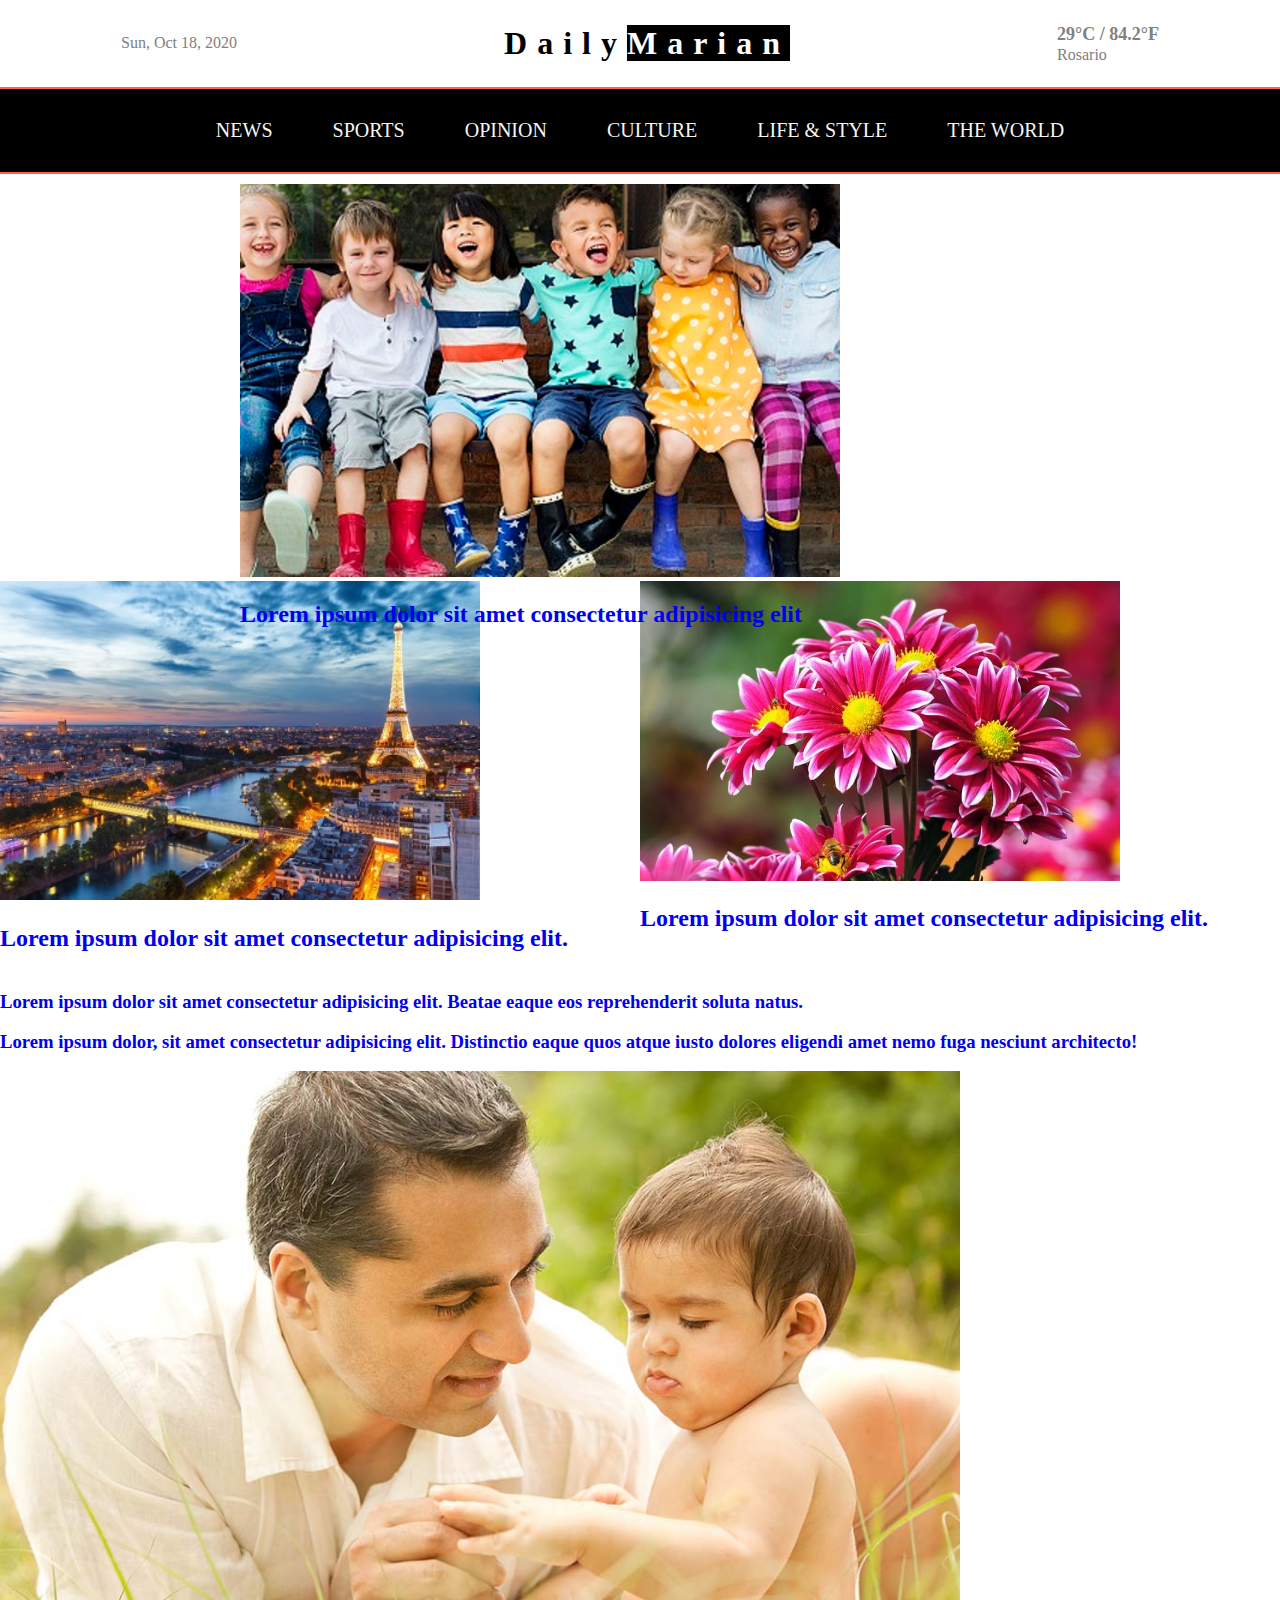
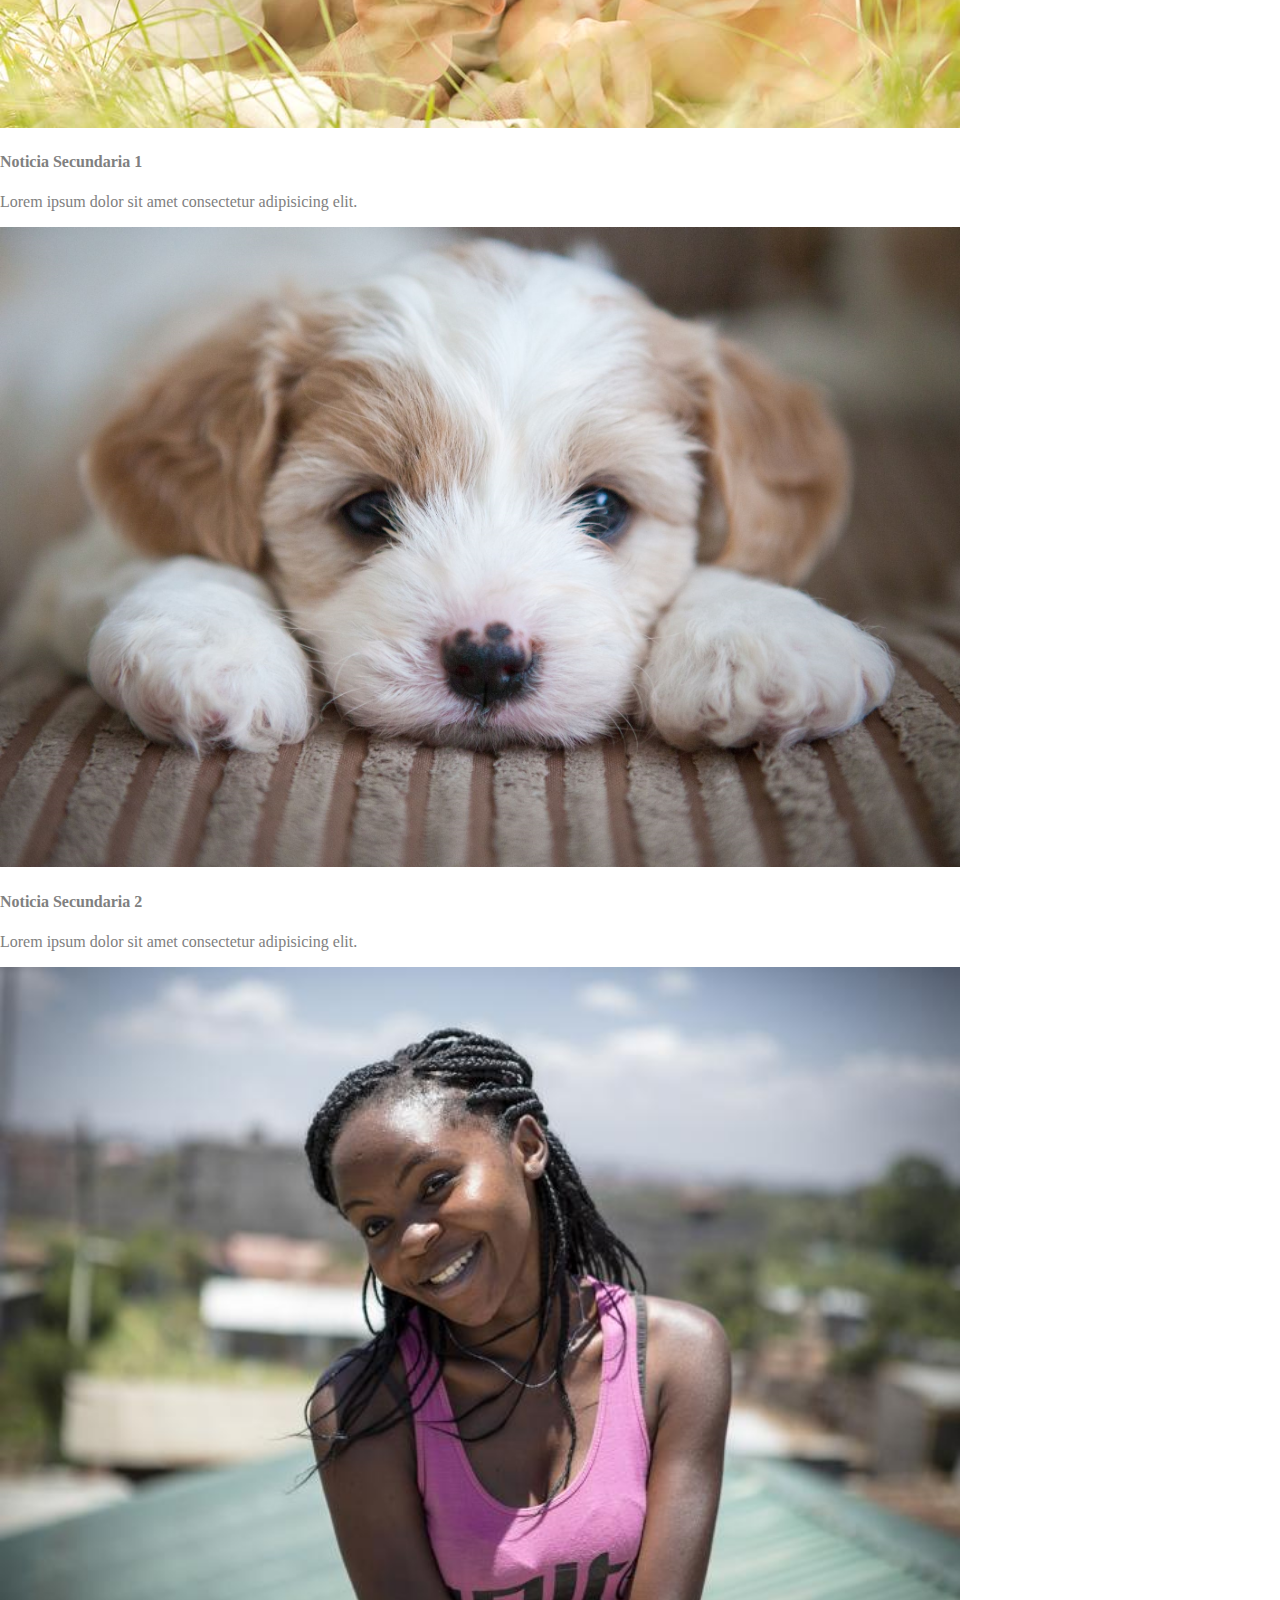
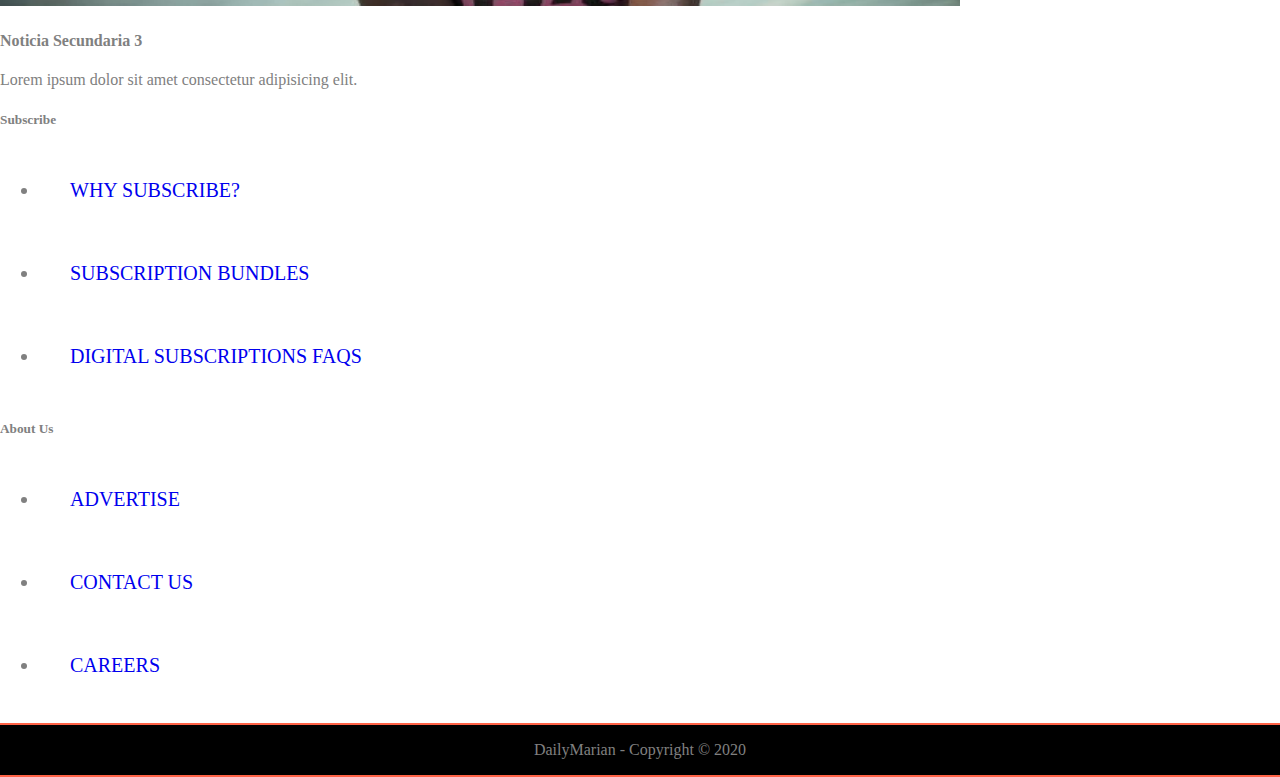
==== index.html @ 8916e4d8 "Header and Menu" ====
<!DOCTYPE html>
<html lang="en">
<head>
    <meta charset="UTF-8">
    <meta name="viewport" content="width=device-width, initial-scale=1.0">
    <link rel="stylesheet" type="text/css" href="css/styles.css">
    <link rel="stylesheet" href="css/reset.css">
    <title>DailyMarian</title>
</head>
<body>
    <header>
        <div id="date-time">
            <p>
                Sun, Oct 18, 2020
            </p>
        </div>
        <div id="logo">
            <h1>Daily<span id="logo-title">Marian</span></h1>
        </div>
        <div id="weather">
            <p id="temperat" >
                29°C / 84.2°F
            </p>
            <p>
               Rosario
            </p>
        </div>

    </header>
    <nav>
        <div id="menu">
            <a href="#">
                <img src="img/icono-hamburguesa.png">
            </a>           
        </div>
        <ul class="menu">
            <li>
                <a href="#">News</a>
            </li>
            <li>
                <a href="#">Sports</a>
            </li>
            <li>
                <a href="#">Opinion</a>
            </li>
            <li>
                <a href="#">Culture</a>
            </li>
            <li>
                <a href="#">Life & Style</a>
            </li>
            <li>
                <a href="#">The world</a>
            </li>
        </ul>
    </nav>
    <section class="main-content">
        <div id="principal-new">
            <a href="#">
                <img class="image"src="img/imagen5.jpg">
                <h2 class="ppal">
                    Lorem ipsum dolor sit amet consectetur adipisicing elit
                </h2>
                </a>
        </div>
        <div id="second-news">
            <div id="second-new1">
                <a href="#">
                    <img class="image" src="img/imagen8.jpg">
                    <h2>
                        Lorem ipsum dolor sit amet consectetur adipisicing elit.
                    </h2>
                </a>
            </div>
            <div id="second-new2">
                <a href="#">
                    <img class="image"src="img/imagen10.jpg">
                    <h2>
                        Lorem ipsum dolor sit amet consectetur adipisicing elit.
                    </h2>
                </a>
            </div>
        </div>
    </section>
   <section class="side-content">
       <div>
           <a href="#">
                <h3>
                    Lorem ipsum dolor sit amet consectetur adipisicing elit. Beatae eaque eos reprehenderit soluta natus.
                </h3>
            </a>
       </div>
       <div>
            <a href="#">
                <h3>
                    Lorem ipsum dolor, sit amet consectetur adipisicing elit. Distinctio eaque quos atque iusto dolores eligendi amet nemo fuga nesciunt architecto!
                </h3>
            </a>
       </div>
   </section>
   <section class="content">
        <div>
            <img src="img/imagen9.jpg">
            <h4>
                Noticia Secundaria 1
            </h4>
            <p>
                Lorem ipsum dolor sit amet consectetur adipisicing elit.
            </p>
        </div>
        <div>
            <img src="img/imagen11.jpg">
            <h4>
                Noticia Secundaria 2
            </h4>
            <p>
                Lorem ipsum dolor sit amet consectetur adipisicing elit.
            </p>
        </div>
        <div>
            <img src="img/imagen7.jpg">
            <h4>
                Noticia Secundaria 3
            </h4>
            <p>
                Lorem ipsum dolor sit amet consectetur adipisicing elit.
            </p>
        </div>
   </section>
   <section>
       <div class="pie1">
           <h5>Subscribe</h5>
           <ul>
               <li><a href="#">Why Subscribe?</a></li>
               <li><a href="#">Subscription Bundles</a></li>
               <li><a href="#">Digital Subscriptions FAQs</a></li>
           </ul>
       </div>
       <div class="pie2">
        <h5>About Us</h5>
        <ul>
            <li><a href="#">Advertise</a></li>
            <li><a href="#">Contact Us</a></li>
            <li><a href="#">Careers</a></li>
        </ul>
    </div>
   </section>
   <footer>
    <div class="foot3">
        <p>
            DailyMarian - Copyright &copy; 2020
        </p>
    </div>
   </footer>
</body>
</html>
---- css/styles.css ----
body{
    font-family:'Times New Roman', Times, serif;
    color: gray;
}
header{
    display: flex;
    align-items: center;
    justify-content: space-around;   
}
nav,footer{
    display: flex;
    background-color: black;
    align-items: center;
    justify-content: center;
    border-bottom: 2px solid tomato;
    border-top: 2px solid tomato;
    
}
section{

}
footer{
    
}

a{
    text-decoration: none;
}

ul.menu{
    display: flex;
    flex-direction: row;
    justify-content: space-between;
    margin:0;
    padding: 0px;
    list-style: none;
}
li{
    padding: 30px;
    font-size: 20px;
    text-transform: uppercase;
}
image{
    display: flex;
    position: relative;
    z-index:-1;
}

h2.ppal{
    position: absolute;
}
ul.menu a{
    color: whitesmoke;
}
ul.menu a:hover{
    color: tomato;
}
section.content,.side-content,.main-content{
    margin-top: 10px;
}
div#date-time{
    margin-left: 0px;
}
div#logo{
    display: flex;
    justify-content:center;
    align-items:center
}
#logo h1{
    margin: 10px;
    padding: 15px;
    font-family: Cambria, Cochin, Georgia, Times, 'Times New Roman', serif;
    color: black;
    letter-spacing: 10px;
    
}
span#logo-title{
    background-color: black;
    color: white;
}
p#temperat{
    font-size: 18px;
    font-weight: bold;
    margin-bottom: -15px;
}
div#principal-new{
    display: flex;
    justify-content:center;
    align-items:center
}
div#second-news{
    display: flex;
}
div#second-new1{
    flex:1;
}
div#second-new2{
    flex:1;
}
div.foot1,.foot2{
    
}
div.foot1 h5,.foot1 ul,.foot2 h5,.foot2 ul{
    display:flex;
    margin:0;
    list-style: none;
}
@media (min-width: 600px) {
    div#menu{
      display: none;
    }
    img{
        width: 75%;
    }
}
 @media (max-width: 600px) {
     nav{
         border: hidden;
     }
    ul.menu{
      display: none;
    }
    div#menu{
        align-items: flex-start
    }
    .image{
        width: 100%;
    }
    div#menu img{
       max-width: 20%;
    }
}
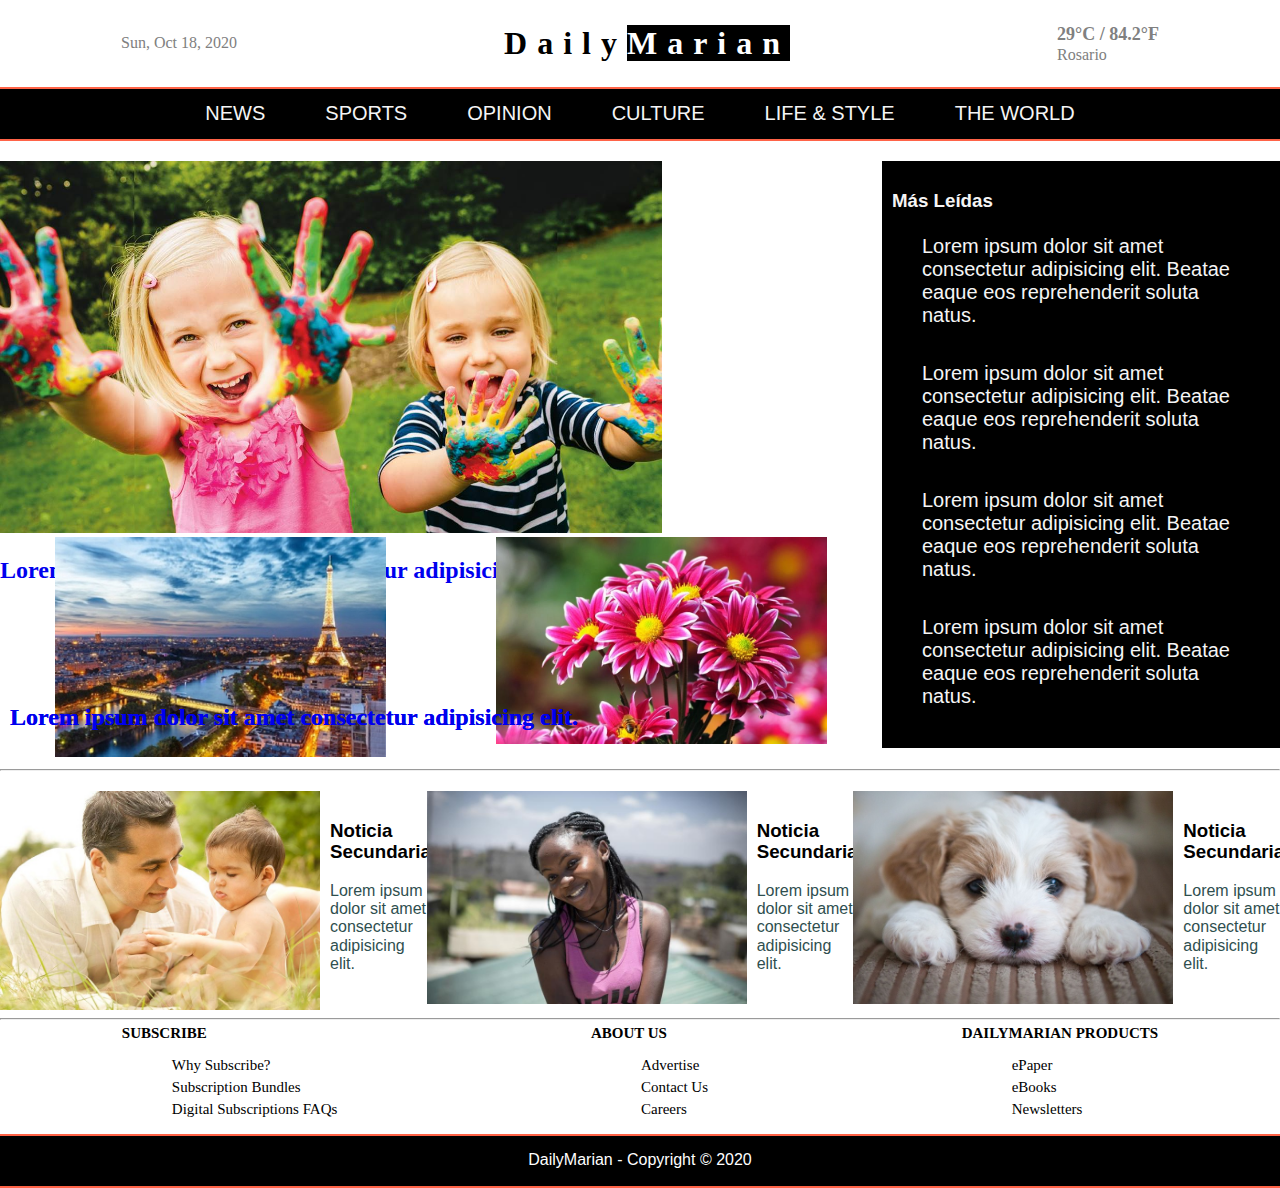
==== commit 9618e7b3: "Noticias secundarias y más leídas" ====
--- a/index.html
+++ b/index.html
@@ -54,82 +54,117 @@
             </li>
         </ul>
     </nav>
-    <section class="main-content">
-        <div id="principal-new">
+    <section class="main">
+        <section class="main-content">
+            <div id="principal-new">
+                <a href="#">
+                    <img class="image"src="img/imagen12.jpg">
+                    <h2 class="ppal">
+                        Lorem ipsum dolor sit amet consectetur adipisicing elit
+                    </h2>
+                    </a>
+            </div>
+            <div id="second-news">
+                <div id="second-new1">
+                    <a href="#">
+                        <img class="image" src="img/imagen8.jpg">
+                        <div class="text-on-image">
+                            <h2>
+                                Lorem ipsum dolor sit amet consectetur adipisicing elit.
+                            </h2>
+                        </div>
+                    </a>
+                </div>
+                <div id="second-new2">
+                    <a href="#">
+                        <img class="image"src="img/imagen10.jpg">
+                        <div class="text-on-image">
+                            <h2>
+                                Lorem ipsum dolor sit amet consectetur adipisicing elit.
+                            </h2>
+                        </div>
+                    </a>
+                </div>
+            </div>
+        </section>
+        <section class="side-content">
+            <h3>Más Leídas</h3>
+            <ul class="top-leidas">
+                <li>
+                    <a href="#">
+                        Lorem ipsum dolor sit amet consectetur adipisicing elit. Beatae eaque eos reprehenderit soluta natus. 
+                    </a>
+                </li>
+                <li>
+                    <a href="#">
+                        Lorem ipsum dolor sit amet consectetur adipisicing elit. Beatae eaque eos reprehenderit soluta natus. 
+                    </a>
+                </li>
+                <li>
+                    <a href="#">
+                        Lorem ipsum dolor sit amet consectetur adipisicing elit. Beatae eaque eos reprehenderit soluta natus. 
+                    </a>
+                </li>
+                <li>
+                    <a href="#">
+                        Lorem ipsum dolor sit amet consectetur adipisicing elit. Beatae eaque eos reprehenderit soluta natus. 
+                    </a>
+                </li>       
+                
+            </ul>   
+        </section>
+    </section>
+    <hr>
+    <section class="content">
+       <div class="content">
+            <img class="image-text-right"src="img/imagen9.jpg">
+            <div class="image-text-right">   
+                <h3 class="text-right">
+                    <a href="#">Noticia Secundaria</a>
+                </h3>
+                <p class="text-right">
+                    <a href="#">
+                        Lorem ipsum dolor sit amet consectetur adipisicing elit.
+                    </a>
+                </p>
+            </div>
+        </div>
+        <div class="content">
+            <img class="image-text-right" src="img/imagen7.jpg">
+            <div class="image-text-right">
+                <h3 class="text-right">
+                    <a href="#">Noticia Secundaria</a>
+                </h3>
+                <p class="text-right"> 
+                    <a href="#">
+                        Lorem ipsum dolor sit amet consectetur adipisicing elit.
+                    </a>
+                </p>
+            </div>
+        </div>
+        <div class="content">
+            <img class="image-text-right" src="img/imagen11.jpg">
+            <div class="image-text-right">
+                <h3 class="text-right">
+                    <a href="#">Noticia Secundaria</a>
+                </h3>
+                <p class="text-right"> 
+                    <a href="#">
+                        Lorem ipsum dolor sit amet consectetur adipisicing elit.
+                    </a>
+                </p>
+            </div>
+        </div>
+   </section>
+   <hr>
+   <section class="pies">
+       <div class="pie1">
+        <h4 class="mobile">
             <a href="#">
-                <img class="image"src="img/imagen5.jpg">
-                <h2 class="ppal">
-                    Lorem ipsum dolor sit amet consectetur adipisicing elit
-                </h2>
-                </a>
-        </div>
-        <div id="second-news">
-            <div id="second-new1">
-                <a href="#">
-                    <img class="image" src="img/imagen8.jpg">
-                    <h2>
-                        Lorem ipsum dolor sit amet consectetur adipisicing elit.
-                    </h2>
-                </a>
-            </div>
-            <div id="second-new2">
-                <a href="#">
-                    <img class="image"src="img/imagen10.jpg">
-                    <h2>
-                        Lorem ipsum dolor sit amet consectetur adipisicing elit.
-                    </h2>
-                </a>
-            </div>
-        </div>
-    </section>
-   <section class="side-content">
-       <div>
-           <a href="#">
-                <h3>
-                    Lorem ipsum dolor sit amet consectetur adipisicing elit. Beatae eaque eos reprehenderit soluta natus.
-                </h3>
+                Subscribe
             </a>
-       </div>
-       <div>
-            <a href="#">
-                <h3>
-                    Lorem ipsum dolor, sit amet consectetur adipisicing elit. Distinctio eaque quos atque iusto dolores eligendi amet nemo fuga nesciunt architecto!
-                </h3>
-            </a>
-       </div>
-   </section>
-   <section class="content">
-        <div>
-            <img src="img/imagen9.jpg">
-            <h4>
-                Noticia Secundaria 1
-            </h4>
-            <p>
-                Lorem ipsum dolor sit amet consectetur adipisicing elit.
-            </p>
-        </div>
-        <div>
-            <img src="img/imagen11.jpg">
-            <h4>
-                Noticia Secundaria 2
-            </h4>
-            <p>
-                Lorem ipsum dolor sit amet consectetur adipisicing elit.
-            </p>
-        </div>
-        <div>
-            <img src="img/imagen7.jpg">
-            <h4>
-                Noticia Secundaria 3
-            </h4>
-            <p>
-                Lorem ipsum dolor sit amet consectetur adipisicing elit.
-            </p>
-        </div>
-   </section>
-   <section>
-       <div class="pie1">
-           <h5>Subscribe</h5>
+        </h4> 
+           <h4 class="desktop">Subscribe</h4>
            <ul>
                <li><a href="#">Why Subscribe?</a></li>
                <li><a href="#">Subscription Bundles</a></li>
@@ -137,20 +172,36 @@
            </ul>
        </div>
        <div class="pie2">
-        <h5>About Us</h5>
-        <ul>
-            <li><a href="#">Advertise</a></li>
-            <li><a href="#">Contact Us</a></li>
-            <li><a href="#">Careers</a></li>
-        </ul>
-    </div>
+            <h4 class="mobile">
+                <a href="#">
+                    About Us
+                </a>
+            </h4> 
+            <h4 class="desktop">About Us</h4>
+            <ul>
+                <li><a href="#">Advertise</a></li>
+                <li><a href="#">Contact Us</a></li>
+                <li><a href="#">Careers</a></li>
+            </ul>
+        </div>
+        <div class="pie3">
+            <h4 class="mobile">
+                <a href="#">
+                    DailyMarian Products
+                </a>
+            </h4>
+            <h4 class="desktop">DailyMarian Products</h4>
+            <ul>
+                <li><a href="#">ePaper</a></li>
+                <li><a href="#">eBooks</a></li>
+                <li><a href="#">Newsletters</a></li>
+            </ul>
+        </div>
    </section>
    <footer>
-    <div class="foot3">
         <p>
             DailyMarian - Copyright &copy; 2020
         </p>
-    </div>
    </footer>
 </body>
 </html>--- a/css/styles.css
+++ b/css/styles.css
@@ -1,6 +1,7 @@
 body{
     font-family:'Times New Roman', Times, serif;
     color: gray;
+    width: 100%;
 }
 header{
     display: flex;
@@ -14,19 +15,18 @@
     justify-content: center;
     border-bottom: 2px solid tomato;
     border-top: 2px solid tomato;
-    
-}
-section{
-
-}
-footer{
-    
-}
-
+    width: 100%;
+    height: 50px;
+    
+}
 a{
     text-decoration: none;
 }
-
+li{
+    padding: 30px;
+    font-family: 'Trebuchet MS', 'Lucida Sans Unicode', 'Lucida Grande', 'Lucida Sans', Arial, sans-serif;
+    font-size: 20px;
+}
 ul.menu{
     display: flex;
     flex-direction: row;
@@ -35,29 +35,90 @@
     padding: 0px;
     list-style: none;
 }
-li{
-    padding: 30px;
-    font-size: 20px;
-    text-transform: uppercase;
-}
+
 image{
     display: flex;
     position: relative;
     z-index:-1;
 }
-
+hr{
+    color: tomato;
+}
 h2.ppal{
     position: absolute;
 }
+ul.menu li{
+    text-transform: uppercase;
+}
 ul.menu a{
     color: whitesmoke;
 }
 ul.menu a:hover{
     color: tomato;
 }
-section.content,.side-content,.main-content{
+ul.top-leidas{
+    list-style: none;
+    margin: 0px;
+    padding: 0px;
+}
+ul.top-leidas li{
+    margin-top: -25px;
+}
+section.content,.side-content,.main-content,.main{
     margin-top: 10px;
 }
+.text-right{
+    font-family: 'Trebuchet MS', 'Lucida Sans Unicode', 'Lucida Grande', 'Lucida Sans', Arial, sans-serif;
+}
+h3.text-right a{
+    color: black;
+}
+p.text-right a{
+    color:  darkslategray;
+}
+h3.text-right a:hover{
+    color: gray;
+}
+p.text-right a:hover{
+    color: gray;
+}
+section.side-content{
+    background-color: black;
+    padding: 10px;
+}
+.side-content a, .side-content h3{
+    font-family: 'Trebuchet MS', 'Lucida Sans Unicode', 'Lucida Grande', 'Lucida Sans', Arial, sans-serif;  
+    color: whitesmoke;
+}
+.side-content a:hover{
+    color: tomato;
+}
+section.pies{
+    display: flex;
+    align-items: flex-start;
+    justify-content: space-around;
+}
+.pies ul{
+    list-style: none;
+}
+.pies ul, .pies a, .pies h4{
+    font-family: Georgia, 'Times New Roman', Times, serif;
+    font-size: 15px;
+    color: black;
+    line-height: 0px;
+    margin-top: 5px;
+}
+.pies a:hover{
+    color: gray;
+}
+.pies h4{
+    text-transform: uppercase;
+}
+.pies li{
+    padding: 10px;
+    margin: 0px;
+}
+
 div#date-time{
     margin-left: 0px;
 }
@@ -86,31 +147,74 @@
 div#principal-new{
     display: flex;
     justify-content:center;
-    align-items:center
+    align-items: inherit;
+    width: 100%;
 }
 div#second-news{
-    display: flex;
-}
-div#second-new1{
-    flex:1;
-}
-div#second-new2{
-    flex:1;
-}
-div.foot1,.foot2{
-    
+    position: relative;
+    display: inline;
+    margin: 0px;
+    text-align: center;
+}
+div.text-on-image{
+    position: absolute;
+    bottom: 10px;
+    left: 10px;
+}
+div.content{
+    display: flex;
+    align-items: flex-start;
+    margin-top: 10px;
+}
+div.image-text-right{
+    flex: 1;
+    padding: 10px;
 }
 div.foot1 h5,.foot1 ul,.foot2 h5,.foot2 ul{
     display:flex;
     margin:0;
     list-style: none;
 }
+footer p{
+    color: white;
+    font-family: 'Trebuchet MS', 'Lucida Sans Unicode', 'Lucida Grande', 'Lucida Sans', Arial, sans-serif;
+}
 @media (min-width: 600px) {
     div#menu{
       display: none;
     }
     img{
-        width: 75%;
+        max-width: 75%;
+    }
+    div#second-news{
+        display: flex;
+    }
+    div#second-new1{
+        flex:1;
+        /*border-bottom: 1px solid gray;*/
+    }
+    div#second-new2{
+        flex:1;
+        /*border-bottom: 1px solid gray;*/
+    }
+    section.content,.main{
+        display: flex;
+        align-items: flex-start;
+        justify-content: space-between;
+    }
+    
+    section.main-content{
+        /*display: flex;
+        align-items: flex-start;*/
+        width: 70%
+    }
+    section.side-content{
+        /*display: flex;
+        align-items: flex-start;*/
+        width: 30%;
+    }
+    h4.mobile{
+        display: none;
     }
 }
  @media (max-width: 600px) {
@@ -121,12 +225,31 @@
       display: none;
     }
     div#menu{
-        align-items: flex-start
-    }
-    .image{
-        width: 100%;
+        align-items: flex-start;   
+    }
+    img{
+        max-width: 50%;
     }
     div#menu img{
        max-width: 20%;
+    }  
+    section.side-content{
+        margin: 10px;
+        max-width: 90%;    
+    }
+    .pies ul{
+        display: none;
+    }
+    .pies h4{
+       
+    }
+    h4.desktop{
+        display: none;
+    }
+    
+}
+@media(max-width:768px){
+    div#menu{
+        font-size: 16px;
     }
 }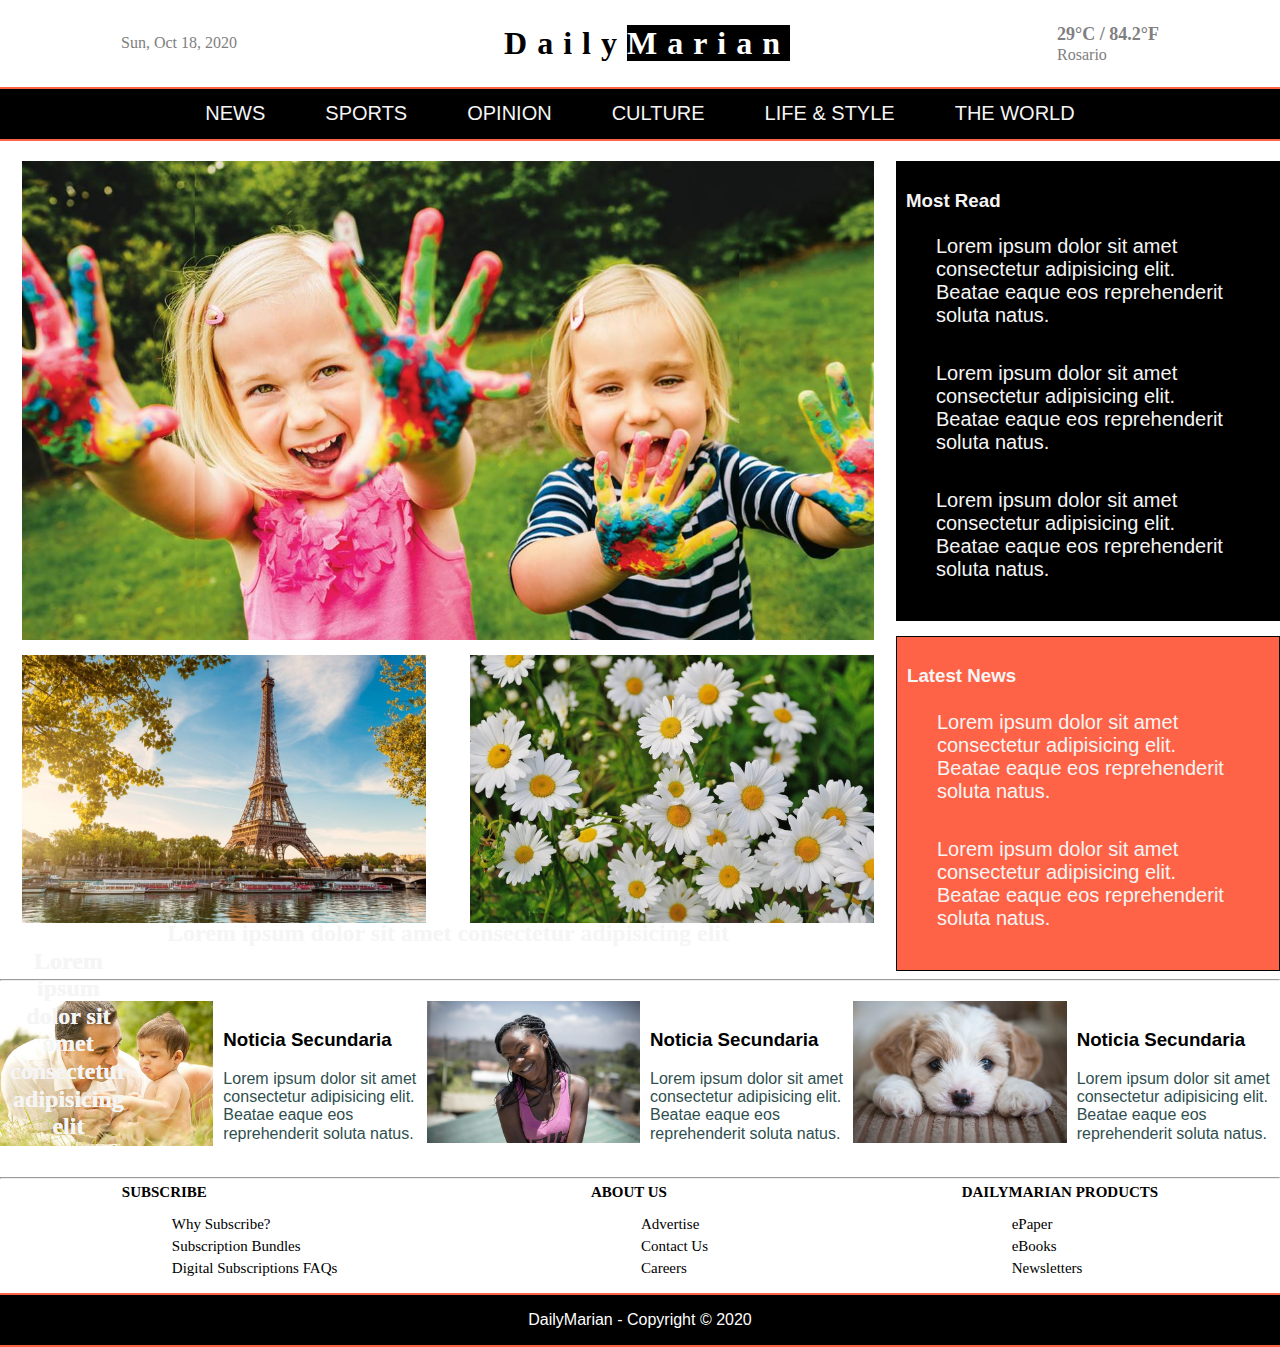
==== commit 0024e7cb: "Latest News" ====
--- a/index.html
+++ b/index.html
@@ -57,62 +57,74 @@
     <section class="main">
         <section class="main-content">
             <div id="principal-new">
-                <a href="#">
-                    <img class="image"src="img/imagen12.jpg">
+                <img class="image-ppal"src="img/imagen12.jpg">
                     <h2 class="ppal">
-                        Lorem ipsum dolor sit amet consectetur adipisicing elit
+                        <a href="#"> 
+                            Lorem ipsum dolor sit amet consectetur adipisicing elit
+                        </a>
                     </h2>
-                    </a>
             </div>
             <div id="second-news">
                 <div id="second-new1">
-                    <a href="#">
-                        <img class="image" src="img/imagen8.jpg">
-                        <div class="text-on-image">
-                            <h2>
-                                Lorem ipsum dolor sit amet consectetur adipisicing elit.
-                            </h2>
-                        </div>
-                    </a>
+                    <img class="image-sec" src="img/imagen8.jpg">
+                    <div class="text-on-image">
+                        <h2 class="ppal">
+                            <a href="#"> 
+                                Lorem ipsum dolor sit amet consectetur adipisicing elit
+                            </a>                       
+                        </h2>
+                    </div>
                 </div>
                 <div id="second-new2">
-                    <a href="#">
-                        <img class="image"src="img/imagen10.jpg">
-                        <div class="text-on-image">
-                            <h2>
-                                Lorem ipsum dolor sit amet consectetur adipisicing elit.
-                            </h2>
-                        </div>
-                    </a>
+                    <img class="image-sec"src="img/imagen10.jpg">
+                    <div class="text-on-image">
+                        <h2 class="ppal">
+                            <a href="#"> 
+                                Lorem ipsum dolor sit amet consectetur adipisicing elit
+                            </a>                       
+                        </h2>
+                    </div>
                 </div>
             </div>
         </section>
         <section class="side-content">
-            <h3>Más Leídas</h3>
-            <ul class="top-leidas">
-                <li>
-                    <a href="#">
-                        Lorem ipsum dolor sit amet consectetur adipisicing elit. Beatae eaque eos reprehenderit soluta natus. 
-                    </a>
-                </li>
-                <li>
-                    <a href="#">
-                        Lorem ipsum dolor sit amet consectetur adipisicing elit. Beatae eaque eos reprehenderit soluta natus. 
-                    </a>
-                </li>
-                <li>
-                    <a href="#">
-                        Lorem ipsum dolor sit amet consectetur adipisicing elit. Beatae eaque eos reprehenderit soluta natus. 
-                    </a>
-                </li>
-                <li>
-                    <a href="#">
-                        Lorem ipsum dolor sit amet consectetur adipisicing elit. Beatae eaque eos reprehenderit soluta natus. 
-                    </a>
-                </li>       
-                
-            </ul>   
+            <div class="side1">
+                <h3>Most Read</h3>
+                <ul class="top-leidas">
+                    <li>
+                        <a href="#">
+                            Lorem ipsum dolor sit amet consectetur adipisicing elit. Beatae eaque eos reprehenderit soluta natus. 
+                        </a>
+                    </li>
+                    <li>
+                        <a href="#">
+                            Lorem ipsum dolor sit amet consectetur adipisicing elit. Beatae eaque eos reprehenderit soluta natus. 
+                        </a>
+                    </li>
+                    <li>
+                        <a href="#">
+                            Lorem ipsum dolor sit amet consectetur adipisicing elit. Beatae eaque eos reprehenderit soluta natus. 
+                        </a>
+                    </li>
+                </ul>  
+            </div> 
+            <div class="side2">
+                <h3>Latest News</h3>
+                <ul class="top-leidas">
+                    <li>
+                        <a href="#">
+                            Lorem ipsum dolor sit amet consectetur adipisicing elit. Beatae eaque eos reprehenderit soluta natus. 
+                        </a>
+                    </li>
+                    <li>
+                        <a href="#">
+                            Lorem ipsum dolor sit amet consectetur adipisicing elit. Beatae eaque eos reprehenderit soluta natus. 
+                        </a>
+                    </li>
+                </ul>
+            </div> 
         </section>
+        
     </section>
     <hr>
     <section class="content">
@@ -124,7 +136,7 @@
                 </h3>
                 <p class="text-right">
                     <a href="#">
-                        Lorem ipsum dolor sit amet consectetur adipisicing elit.
+                        Lorem ipsum dolor sit amet consectetur adipisicing elit. Beatae eaque eos reprehenderit soluta natus. 
                     </a>
                 </p>
             </div>
@@ -137,7 +149,7 @@
                 </h3>
                 <p class="text-right"> 
                     <a href="#">
-                        Lorem ipsum dolor sit amet consectetur adipisicing elit.
+                        Lorem ipsum dolor sit amet consectetur adipisicing elit. Beatae eaque eos reprehenderit soluta natus. 
                     </a>
                 </p>
             </div>
@@ -150,12 +162,13 @@
                 </h3>
                 <p class="text-right"> 
                     <a href="#">
-                        Lorem ipsum dolor sit amet consectetur adipisicing elit.
+                        Lorem ipsum dolor sit amet consectetur adipisicing elit. Beatae eaque eos reprehenderit soluta natus. 
                     </a>
                 </p>
             </div>
         </div>
    </section>
+   
    <hr>
    <section class="pies">
        <div class="pie1">
--- a/css/styles.css
+++ b/css/styles.css
@@ -41,11 +41,14 @@
     position: relative;
     z-index:-1;
 }
-hr{
-    color: tomato;
+
+h2.ppal a{
+    font-family: Georgia, 'Times New Roman', Times, serif;
+    color: whitesmoke;
 }
 h2.ppal{
     position: absolute;
+    top: 100%;
 }
 ul.menu li{
     text-transform: uppercase;
@@ -82,16 +85,27 @@
 p.text-right a:hover{
     color: gray;
 }
-section.side-content{
+section.side-content div.side1{
     background-color: black;
-    padding: 10px;
-}
+    margin-bottom: 15px;
+    padding: 10px;
+}
+section.side-content div.side2{ 
+    background-color: tomato;
+    /*margin-bottom: 10px;*/
+    padding: 10px;
+    border: 1px solid black;
+}
+
 .side-content a, .side-content h3{
     font-family: 'Trebuchet MS', 'Lucida Sans Unicode', 'Lucida Grande', 'Lucida Sans', Arial, sans-serif;  
     color: whitesmoke;
 }
-.side-content a:hover{
+.side-content div.side1 a:hover{
     color: tomato;
+}
+.side-content div.side2 a:hover{
+    color: black;
 }
 section.pies{
     display: flex;
@@ -183,8 +197,17 @@
     div#menu{
       display: none;
     }
-    img{
-        max-width: 75%;
+    img.image-text-right{
+        max-width: 50%;
+    }
+    img.image-ppal{
+        max-width: 95%;
+        margin-bottom: 15px;
+        padding: 0px;
+    }
+    img.image-sec{
+        max-width: 90%;
+        margin-bottom: 10px;
     }
     div#second-news{
         display: flex;
@@ -227,7 +250,13 @@
     div#menu{
         align-items: flex-start;   
     }
-    img{
+    div#date-time,#weather{
+        display: none;
+    }
+    img.image-ppal,.image-sec{
+        max-width: 90%;
+    }
+    img.image-text-right{
         max-width: 50%;
     }
     div#menu img{
@@ -235,13 +264,11 @@
     }  
     section.side-content{
         margin: 10px;
-        max-width: 90%;    
+        max-width: 90%;
+        font-size: 15px;    
     }
     .pies ul{
         display: none;
-    }
-    .pies h4{
-       
     }
     h4.desktop{
         display: none;
@@ -252,4 +279,7 @@
     div#menu{
         font-size: 16px;
     }
+    .side-content{
+        font-size: 16px;
+    }
 }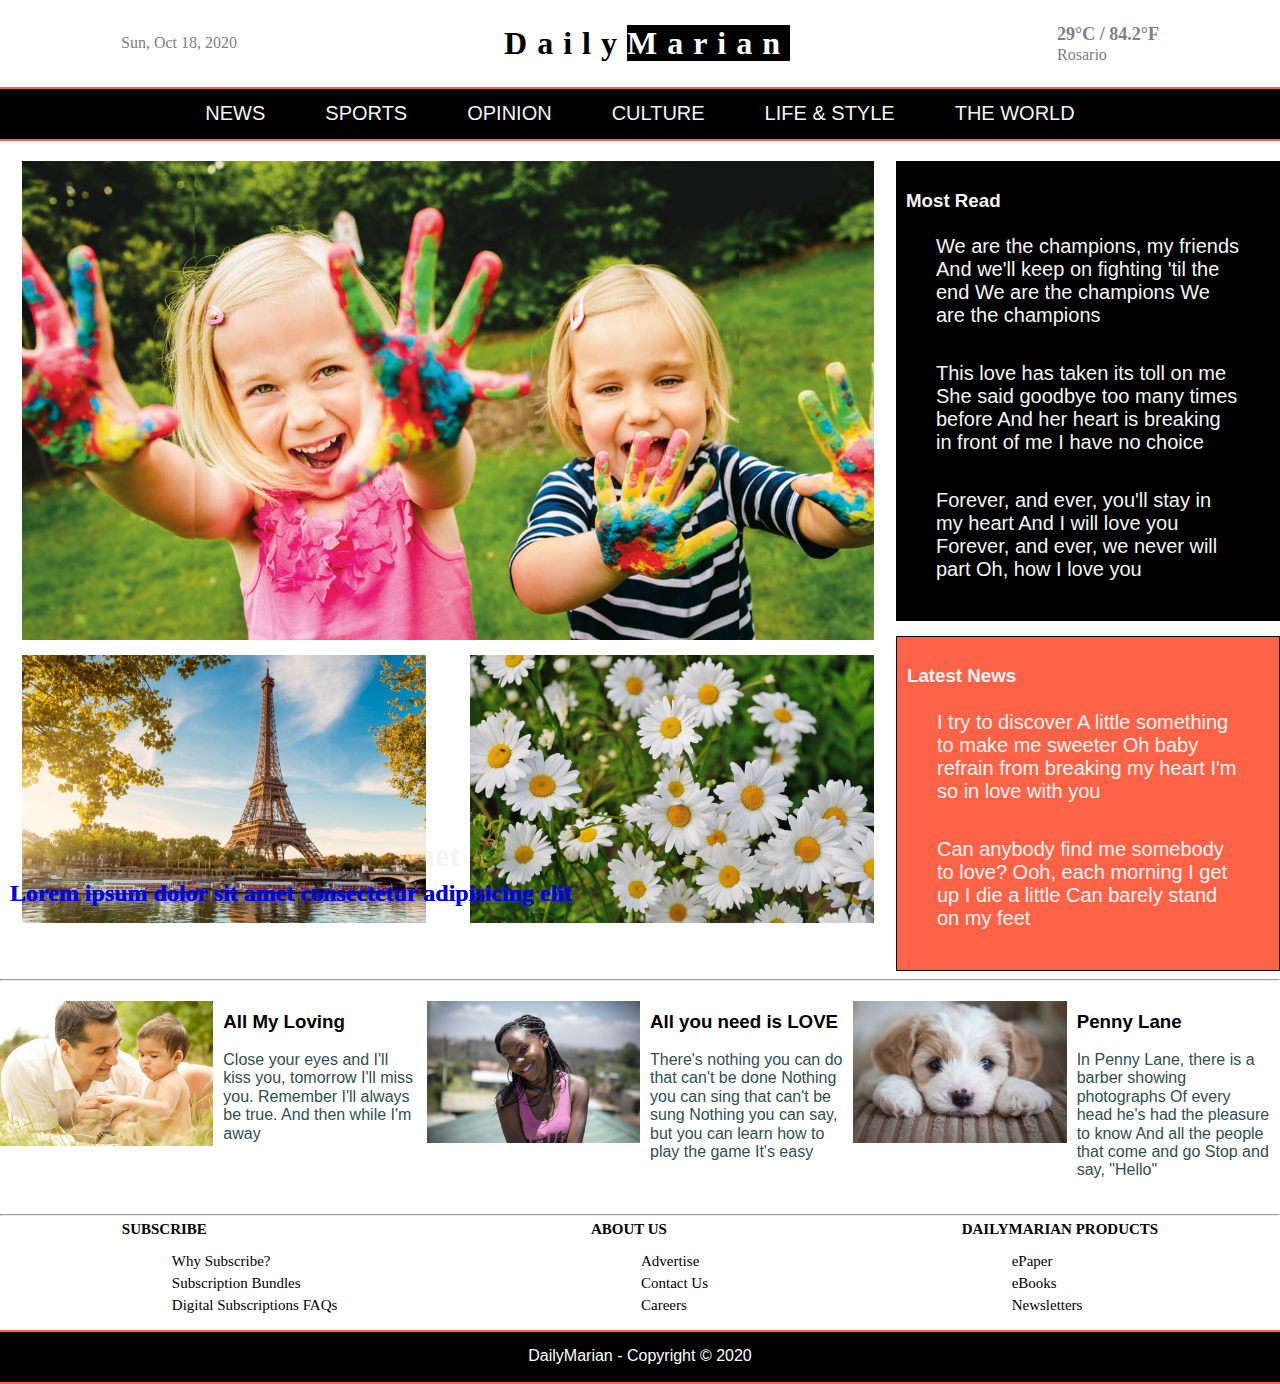
==== commit 801fc049: "Ajustes tamaños" ====
--- a/index.html
+++ b/index.html
@@ -68,7 +68,7 @@
                 <div id="second-new1">
                     <img class="image-sec" src="img/imagen8.jpg">
                     <div class="text-on-image">
-                        <h2 class="ppal">
+                        <h2 class="sec">
                             <a href="#"> 
                                 Lorem ipsum dolor sit amet consectetur adipisicing elit
                             </a>                       
@@ -78,7 +78,7 @@
                 <div id="second-new2">
                     <img class="image-sec"src="img/imagen10.jpg">
                     <div class="text-on-image">
-                        <h2 class="ppal">
+                        <h2 class="sec">
                             <a href="#"> 
                                 Lorem ipsum dolor sit amet consectetur adipisicing elit
                             </a>                       
@@ -93,17 +93,26 @@
                 <ul class="top-leidas">
                     <li>
                         <a href="#">
-                            Lorem ipsum dolor sit amet consectetur adipisicing elit. Beatae eaque eos reprehenderit soluta natus. 
-                        </a>
-                    </li>
-                    <li>
-                        <a href="#">
-                            Lorem ipsum dolor sit amet consectetur adipisicing elit. Beatae eaque eos reprehenderit soluta natus. 
-                        </a>
-                    </li>
-                    <li>
-                        <a href="#">
-                            Lorem ipsum dolor sit amet consectetur adipisicing elit. Beatae eaque eos reprehenderit soluta natus. 
+                            We are the champions, my friends
+                            And we'll keep on fighting 'til the end
+                            We are the champions
+                            We are the champions                       
+                        </a>
+                    </li>
+                    <li>
+                        <a href="#">
+                            This love has taken its toll on me
+                            She said goodbye too many times before
+                            And her heart is breaking in front of me
+                            I have no choice                        
+                        </a>
+                    </li>
+                    <li>
+                        <a href="#">
+                            Forever, and ever, you'll stay in my heart
+                            And I will love you
+                            Forever, and ever, we never will part
+                            Oh, how I love you                       
                         </a>
                     </li>
                 </ul>  
@@ -113,12 +122,17 @@
                 <ul class="top-leidas">
                     <li>
                         <a href="#">
-                            Lorem ipsum dolor sit amet consectetur adipisicing elit. Beatae eaque eos reprehenderit soluta natus. 
-                        </a>
-                    </li>
-                    <li>
-                        <a href="#">
-                            Lorem ipsum dolor sit amet consectetur adipisicing elit. Beatae eaque eos reprehenderit soluta natus. 
+                            I try to discover
+                            A little something to make me sweeter
+                            Oh baby refrain from breaking my heart 
+                            I'm so in love with you                       
+                        </a>
+                    </li>
+                    <li>
+                        <a href="#">
+                            Can anybody find me somebody to love?
+                            Ooh, each morning I get up I die a little
+                            Can barely stand on my feet                        
                         </a>
                     </li>
                 </ul>
@@ -132,11 +146,13 @@
             <img class="image-text-right"src="img/imagen9.jpg">
             <div class="image-text-right">   
                 <h3 class="text-right">
-                    <a href="#">Noticia Secundaria</a>
+                    <a href="#">All My Loving</a>
                 </h3>
                 <p class="text-right">
                     <a href="#">
-                        Lorem ipsum dolor sit amet consectetur adipisicing elit. Beatae eaque eos reprehenderit soluta natus. 
+                        Close your eyes and I'll kiss you, tomorrow I'll miss you.
+                        Remember I'll always be true.
+                        And then while I'm away                  
                     </a>
                 </p>
             </div>
@@ -145,11 +161,13 @@
             <img class="image-text-right" src="img/imagen7.jpg">
             <div class="image-text-right">
                 <h3 class="text-right">
-                    <a href="#">Noticia Secundaria</a>
+                    <a href="#">All you need is LOVE</a>
                 </h3>
                 <p class="text-right"> 
-                    <a href="#">
-                        Lorem ipsum dolor sit amet consectetur adipisicing elit. Beatae eaque eos reprehenderit soluta natus. 
+                    <a href="#">There's nothing you can do that can't be done
+                        Nothing you can sing that can't be sung
+                        Nothing you can say, but you can learn how to play the game
+                        It's easy
                     </a>
                 </p>
             </div>
@@ -158,11 +176,14 @@
             <img class="image-text-right" src="img/imagen11.jpg">
             <div class="image-text-right">
                 <h3 class="text-right">
-                    <a href="#">Noticia Secundaria</a>
+                    <a href="#">Penny Lane</a>
                 </h3>
                 <p class="text-right"> 
                     <a href="#">
-                        Lorem ipsum dolor sit amet consectetur adipisicing elit. Beatae eaque eos reprehenderit soluta natus. 
+                        In Penny Lane, there is a barber showing photographs
+                        Of every head he's had the pleasure to know
+                        And all the people that come and go
+                        Stop and say, "Hello"                   
                     </a>
                 </p>
             </div>
--- a/css/styles.css
+++ b/css/styles.css
@@ -16,8 +16,7 @@
     border-bottom: 2px solid tomato;
     border-top: 2px solid tomato;
     width: 100%;
-    height: 50px;
-    
+    height: 50px;   
 }
 a{
     text-decoration: none;
@@ -48,7 +47,14 @@
 }
 h2.ppal{
     position: absolute;
-    top: 100%;
+    top: 90%;
+    margin-left: 25px;
+    margin-right: 10px;
+    max-width: 80%;
+    font-size: xx-large;
+}
+h2.sec{
+
 }
 ul.menu li{
     text-transform: uppercase;
@@ -72,6 +78,7 @@
 }
 .text-right{
     font-family: 'Trebuchet MS', 'Lucida Sans Unicode', 'Lucida Grande', 'Lucida Sans', Arial, sans-serif;
+    margin-top: 0px;
 }
 h3.text-right a{
     color: black;
@@ -193,9 +200,12 @@
     color: white;
     font-family: 'Trebuchet MS', 'Lucida Sans Unicode', 'Lucida Grande', 'Lucida Sans', Arial, sans-serif;
 }
-@media (min-width: 600px) {
+@media (min-width: 768px) {
     div#menu{
       display: none;
+    }
+    div.content{
+        width: 33.33%;
     }
     img.image-text-right{
         max-width: 50%;
@@ -224,6 +234,7 @@
         display: flex;
         align-items: flex-start;
         justify-content: space-between;
+        width: 100%;
     }
     
     section.main-content{
@@ -240,46 +251,53 @@
         display: none;
     }
 }
- @media (max-width: 600px) {
-     nav{
-         border: hidden;
-     }
-    ul.menu{
-      display: none;
-    }
+@media(max-width:768px){
+    nav,footer{
+        border: hidden;
+    }
+   ul.menu{
+     display: none;
+   }
     div#menu{
-        align-items: flex-start;   
-    }
-    div#date-time,#weather{
-        display: none;
+        font-size: 16px;
+    }
+    .side-content{
+        font-size: 16px;
     }
     img.image-ppal,.image-sec{
-        max-width: 90%;
+        max-width: 100%;
     }
     img.image-text-right{
         max-width: 50%;
     }
-    div#menu img{
-       max-width: 20%;
-    }  
     section.side-content{
         margin: 10px;
         max-width: 90%;
         font-size: 15px;    
     }
-    .pies ul{
+    div#menu img{
+        max-width: 20%;
+     }  
+     .pies ul{
         display: none;
     }
     h4.desktop{
         display: none;
     }
-    
-}
-@media(max-width:768px){
+   
+}
+ @media (max-width: 600px) {
+    
     div#menu{
-        font-size: 16px;
-    }
-    .side-content{
-        font-size: 16px;
-    }
-}+        align-items: flex-start;   
+    }
+    div#date-time,#weather{
+        display: none;
+    }
+        
+    div#menu img{
+       max-width: 20%;
+    }  
+    
+    
+}
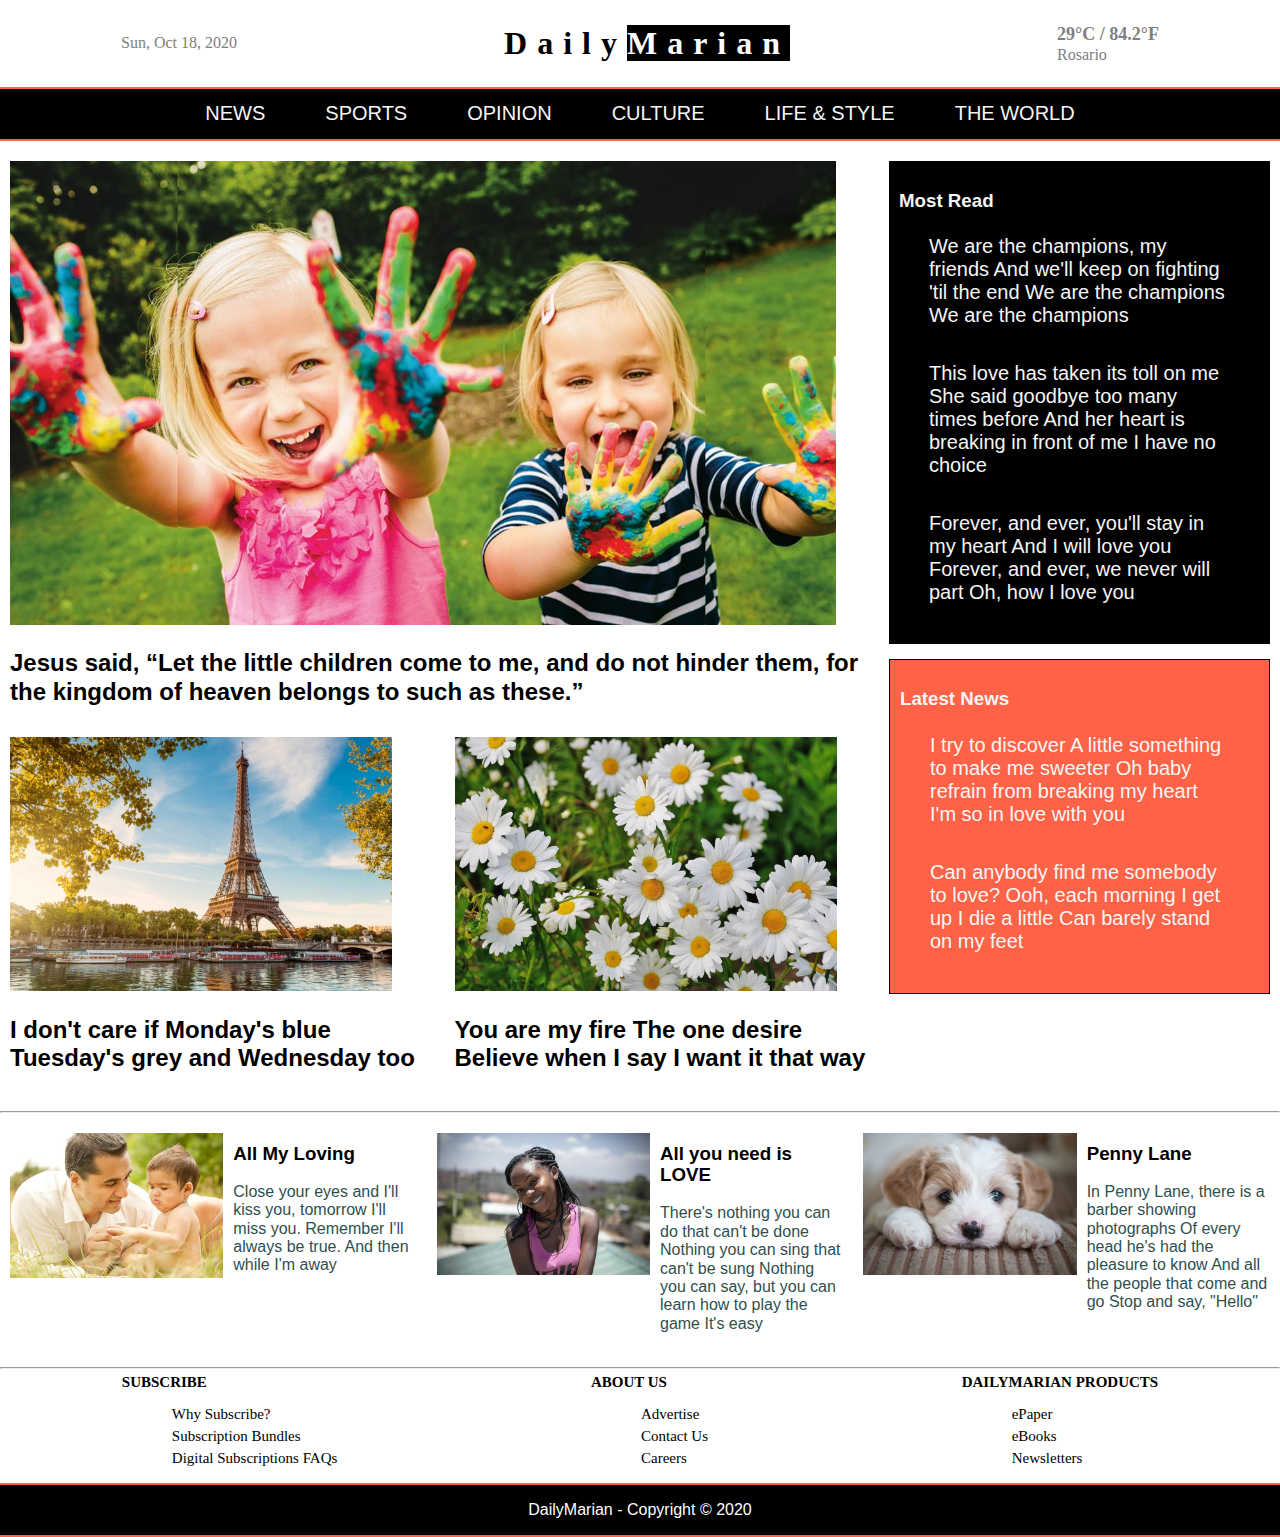
==== commit 38635238: "Ajustes finales" ====
--- a/index.html
+++ b/index.html
@@ -58,11 +58,13 @@
         <section class="main-content">
             <div id="principal-new">
                 <img class="image-ppal"src="img/imagen12.jpg">
-                    <h2 class="ppal">
-                        <a href="#"> 
-                            Lorem ipsum dolor sit amet consectetur adipisicing elit
-                        </a>
-                    </h2>
+                <h2 class="ppal">
+                    <a href="#"> 
+                        Jesus said, “Let the little children come to me, 
+                        and do not hinder them, 
+                        for the kingdom of heaven belongs to such as these.”
+                    </a>
+                </h2>
             </div>
             <div id="second-news">
                 <div id="second-new1">
@@ -70,7 +72,9 @@
                     <div class="text-on-image">
                         <h2 class="sec">
                             <a href="#"> 
-                                Lorem ipsum dolor sit amet consectetur adipisicing elit
+                                I don't care if Monday's blue
+                                Tuesday's grey and Wednesday too
+                                
                             </a>                       
                         </h2>
                     </div>
@@ -80,7 +84,10 @@
                     <div class="text-on-image">
                         <h2 class="sec">
                             <a href="#"> 
-                                Lorem ipsum dolor sit amet consectetur adipisicing elit
+                                You are my fire
+                                The one desire
+                                Believe when I say
+                                I want it that way
                             </a>                       
                         </h2>
                     </div>
--- a/css/styles.css
+++ b/css/styles.css
@@ -10,9 +10,9 @@
 }
 nav,footer{
     display: flex;
-    background-color: black;
     align-items: center;
     justify-content: center;
+    background-color: black;
     border-bottom: 2px solid tomato;
     border-top: 2px solid tomato;
     width: 100%;
@@ -26,6 +26,32 @@
     font-family: 'Trebuchet MS', 'Lucida Sans Unicode', 'Lucida Grande', 'Lucida Sans', Arial, sans-serif;
     font-size: 20px;
 }
+div#date-time{
+    margin-left: 0px;
+}
+div#logo{
+    display: flex;
+    justify-content:center;
+    align-items:center
+}
+#logo h1{
+    margin: 10px;
+    padding: 15px;
+    font-family: Cambria, Cochin, Georgia, Times, 'Times New Roman', serif;
+    color: black;
+    letter-spacing: 10px;
+    
+}
+span#logo-title{
+    background-color: black;
+    color: white;
+}
+p#temperat{
+    font-size: 18px;
+    font-weight: bold;
+    margin-bottom: -15px;
+}
+
 ul.menu{
     display: flex;
     flex-direction: row;
@@ -34,28 +60,6 @@
     padding: 0px;
     list-style: none;
 }
-
-image{
-    display: flex;
-    position: relative;
-    z-index:-1;
-}
-
-h2.ppal a{
-    font-family: Georgia, 'Times New Roman', Times, serif;
-    color: whitesmoke;
-}
-h2.ppal{
-    position: absolute;
-    top: 90%;
-    margin-left: 25px;
-    margin-right: 10px;
-    max-width: 80%;
-    font-size: xx-large;
-}
-h2.sec{
-
-}
 ul.menu li{
     text-transform: uppercase;
 }
@@ -65,20 +69,30 @@
 ul.menu a:hover{
     color: tomato;
 }
-ul.top-leidas{
-    list-style: none;
-    margin: 0px;
-    padding: 0px;
-}
-ul.top-leidas li{
-    margin-top: -25px;
-}
-section.content,.side-content,.main-content,.main{
+h2.ppal a,h2.sec a{
+    font-family: 'Trebuchet MS', 'Lucida Sans Unicode', 'Lucida Grande', 'Lucida Sans', Arial, sans-serif;
+    color: black;
+    text-align: start;
+    width: 80%;
+}
+section.content,.side-content,.main{
     margin-top: 10px;
 }
+div#principal-new{
+    margin: 10px;
+}
+div#second-new2{
+    margin: 10px;
+}
+div#second-new1{
+    margin: 10px;
+}
+img.image-text-right{
+    margin-left: 10px;
+}
 .text-right{
-    font-family: 'Trebuchet MS', 'Lucida Sans Unicode', 'Lucida Grande', 'Lucida Sans', Arial, sans-serif;
     margin-top: 0px;
+    font-family: 'Trebuchet MS', 'Lucida Sans Unicode', 'Lucida Grande', 'Lucida Sans', Arial, sans-serif;
 }
 h3.text-right a{
     color: black;
@@ -92,18 +106,20 @@
 p.text-right a:hover{
     color: gray;
 }
+section.side-content{
+    margin-right: 10px;
+}
 section.side-content div.side1{
+    margin-bottom: 15px;
+    padding: 10px;
     background-color: black;
-    margin-bottom: 15px;
-    padding: 10px;
 }
 section.side-content div.side2{ 
+    padding: 10px;
+    border: 1px solid black;
     background-color: tomato;
-    /*margin-bottom: 10px;*/
-    padding: 10px;
-    border: 1px solid black;
-}
 
+}
 .side-content a, .side-content h3{
     font-family: 'Trebuchet MS', 'Lucida Sans Unicode', 'Lucida Grande', 'Lucida Sans', Arial, sans-serif;  
     color: whitesmoke;
@@ -114,6 +130,23 @@
 .side-content div.side2 a:hover{
     color: black;
 }
+ul.top-leidas{
+    list-style: none;
+    margin: 0px;
+    padding: 0px;
+}
+ul.top-leidas li{
+    margin-top: -25px;
+}
+div.content{
+    display: flex;
+    align-items: flex-start;
+    margin-top: 10px;
+}
+div.image-text-right{
+    flex: 1;
+    padding: 10px;
+}
 section.pies{
     display: flex;
     align-items: flex-start;
@@ -123,11 +156,11 @@
     list-style: none;
 }
 .pies ul, .pies a, .pies h4{
+    line-height: 0px;
+    margin-top: 5px;
     font-family: Georgia, 'Times New Roman', Times, serif;
     font-size: 15px;
     color: black;
-    line-height: 0px;
-    margin-top: 5px;
 }
 .pies a:hover{
     color: gray;
@@ -138,58 +171,6 @@
 .pies li{
     padding: 10px;
     margin: 0px;
-}
-
-div#date-time{
-    margin-left: 0px;
-}
-div#logo{
-    display: flex;
-    justify-content:center;
-    align-items:center
-}
-#logo h1{
-    margin: 10px;
-    padding: 15px;
-    font-family: Cambria, Cochin, Georgia, Times, 'Times New Roman', serif;
-    color: black;
-    letter-spacing: 10px;
-    
-}
-span#logo-title{
-    background-color: black;
-    color: white;
-}
-p#temperat{
-    font-size: 18px;
-    font-weight: bold;
-    margin-bottom: -15px;
-}
-div#principal-new{
-    display: flex;
-    justify-content:center;
-    align-items: inherit;
-    width: 100%;
-}
-div#second-news{
-    position: relative;
-    display: inline;
-    margin: 0px;
-    text-align: center;
-}
-div.text-on-image{
-    position: absolute;
-    bottom: 10px;
-    left: 10px;
-}
-div.content{
-    display: flex;
-    align-items: flex-start;
-    margin-top: 10px;
-}
-div.image-text-right{
-    flex: 1;
-    padding: 10px;
 }
 div.foot1 h5,.foot1 ul,.foot2 h5,.foot2 ul{
     display:flex;
@@ -200,9 +181,12 @@
     color: white;
     font-family: 'Trebuchet MS', 'Lucida Sans Unicode', 'Lucida Grande', 'Lucida Sans', Arial, sans-serif;
 }
+@media (min-width: 992px) {
+    
+}
 @media (min-width: 768px) {
     div#menu{
-      display: none;
+        display: none;
     }
     div.content{
         width: 33.33%;
@@ -212,23 +196,13 @@
     }
     img.image-ppal{
         max-width: 95%;
-        margin-bottom: 15px;
         padding: 0px;
     }
     img.image-sec{
         max-width: 90%;
-        margin-bottom: 10px;
     }
     div#second-news{
         display: flex;
-    }
-    div#second-new1{
-        flex:1;
-        /*border-bottom: 1px solid gray;*/
-    }
-    div#second-new2{
-        flex:1;
-        /*border-bottom: 1px solid gray;*/
     }
     section.content,.main{
         display: flex;
@@ -236,15 +210,10 @@
         justify-content: space-between;
         width: 100%;
     }
-    
     section.main-content{
-        /*display: flex;
-        align-items: flex-start;*/
         width: 70%
     }
     section.side-content{
-        /*display: flex;
-        align-items: flex-start;*/
         width: 30%;
     }
     h4.mobile{
@@ -258,12 +227,6 @@
    ul.menu{
      display: none;
    }
-    div#menu{
-        font-size: 16px;
-    }
-    .side-content{
-        font-size: 16px;
-    }
     img.image-ppal,.image-sec{
         max-width: 100%;
     }
@@ -271,23 +234,20 @@
         max-width: 50%;
     }
     section.side-content{
-        margin: 10px;
+        margin-left: 10px;
         max-width: 90%;
-        font-size: 15px;    
     }
     div#menu img{
         max-width: 20%;
      }  
-     .pies ul{
+    .pies ul{
         display: none;
     }
     h4.desktop{
         display: none;
-    }
-   
+    } 
 }
  @media (max-width: 600px) {
-    
     div#menu{
         align-items: flex-start;   
     }
@@ -298,6 +258,4 @@
     div#menu img{
        max-width: 20%;
     }  
-    
-    
-}
+}
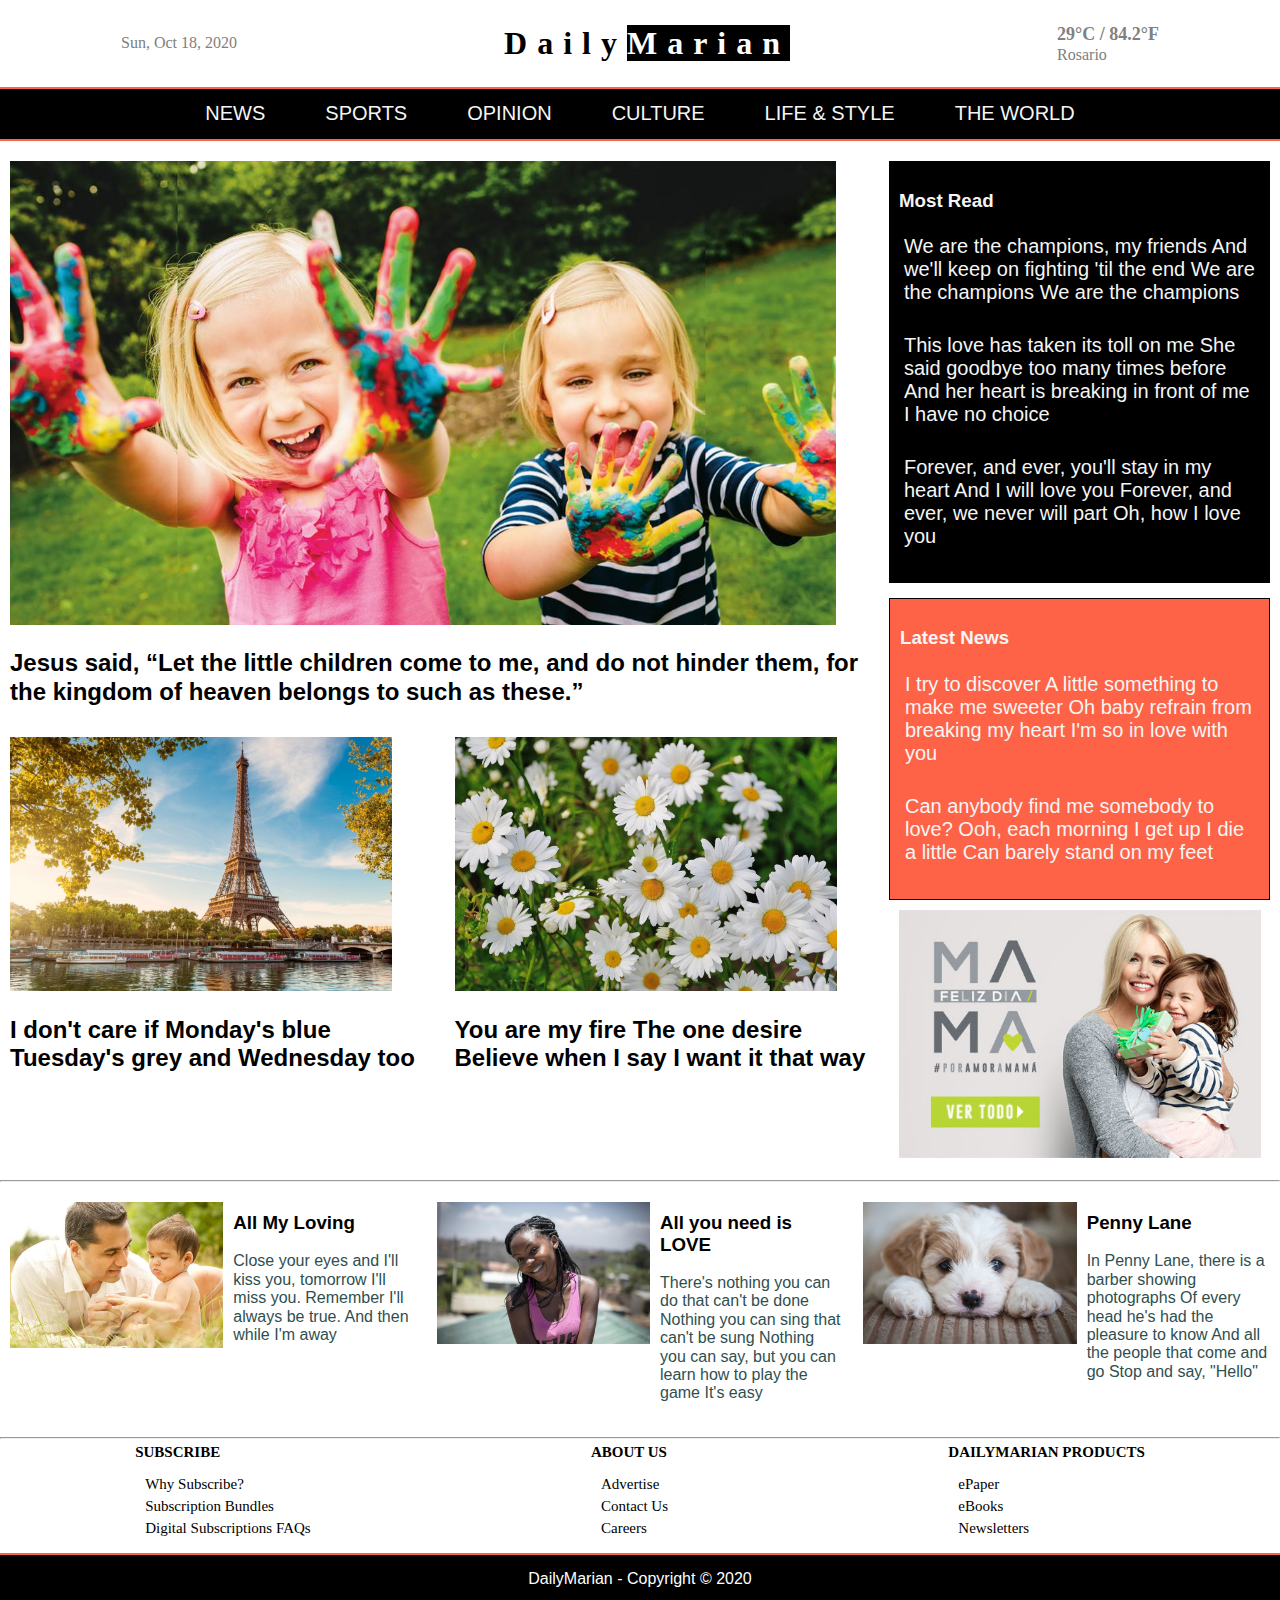
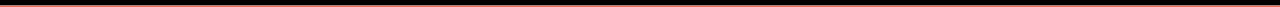
==== commit 2f16ba73: "Publicidad" ====
--- a/index.html
+++ b/index.html
@@ -57,18 +57,22 @@
     <section class="main">
         <section class="main-content">
             <div id="principal-new">
-                <img class="image-ppal"src="img/imagen12.jpg">
+                <a href="#"> 
+                    <img class="image-ppal"src="img/imagen12.jpg" alt="Children playimg">
+                </a>
                 <h2 class="ppal">
-                    <a href="#"> 
+                    <a href="#">
                         Jesus said, “Let the little children come to me, 
                         and do not hinder them, 
                         for the kingdom of heaven belongs to such as these.”
-                    </a>
-                </h2>
+                   </a>
+                </h2>      
             </div>
             <div id="second-news">
                 <div id="second-new1">
-                    <img class="image-sec" src="img/imagen8.jpg">
+                    <a href="#"> 
+                        <img class="image-sec" src="img/imagen8.jpg" alt="The Eiffel Tower">
+                    </a>
                     <div class="text-on-image">
                         <h2 class="sec">
                             <a href="#"> 
@@ -80,7 +84,9 @@
                     </div>
                 </div>
                 <div id="second-new2">
-                    <img class="image-sec"src="img/imagen10.jpg">
+                    <a href="#"> 
+                        <img class="image-sec"src="img/imagen10.jpg" alt="Daisies">
+                    </a>
                     <div class="text-on-image">
                         <h2 class="sec">
                             <a href="#"> 
@@ -144,13 +150,18 @@
                     </li>
                 </ul>
             </div> 
+            <div class="publi">
+                <a href="https://www.falabella.com.ar/falabella-ar/" target="blank">
+                    <img src="img/publicidad.jpg">
+                </a>
+            </div>
         </section>
         
     </section>
     <hr>
     <section class="content">
        <div class="content">
-            <img class="image-text-right"src="img/imagen9.jpg">
+            <img class="image-text-right"src="img/imagen9.jpg" alt="Father and son">
             <div class="image-text-right">   
                 <h3 class="text-right">
                     <a href="#">All My Loving</a>
@@ -165,7 +176,7 @@
             </div>
         </div>
         <div class="content">
-            <img class="image-text-right" src="img/imagen7.jpg">
+            <img class="image-text-right" src="img/imagen7.jpg" alt="Young girl"> 
             <div class="image-text-right">
                 <h3 class="text-right">
                     <a href="#">All you need is LOVE</a>
@@ -180,7 +191,7 @@
             </div>
         </div>
         <div class="content">
-            <img class="image-text-right" src="img/imagen11.jpg">
+            <img class="image-text-right" src="img/imagen11.jpg" alt="Puppy">
             <div class="image-text-right">
                 <h3 class="text-right">
                     <a href="#">Penny Lane</a>
--- a/css/styles.css
+++ b/css/styles.css
@@ -136,7 +136,15 @@
     padding: 0px;
 }
 ul.top-leidas li{
-    margin-top: -25px;
+    margin-bottom: 20px;
+    padding: 5px;
+}
+div.publi img{
+    margin: 10px;
+    width: auto;
+    height: auto;
+    max-width: 95%;
+    max-height: 95%;
 }
 div.content{
     display: flex;
@@ -154,6 +162,7 @@
 }
 .pies ul{
     list-style: none;
+    padding: 0px;
 }
 .pies ul, .pies a, .pies h4{
     line-height: 0px;
@@ -237,6 +246,9 @@
         margin-left: 10px;
         max-width: 90%;
     }
+    div.publi{
+        display: none;
+    }
     div#menu img{
         max-width: 20%;
      }  
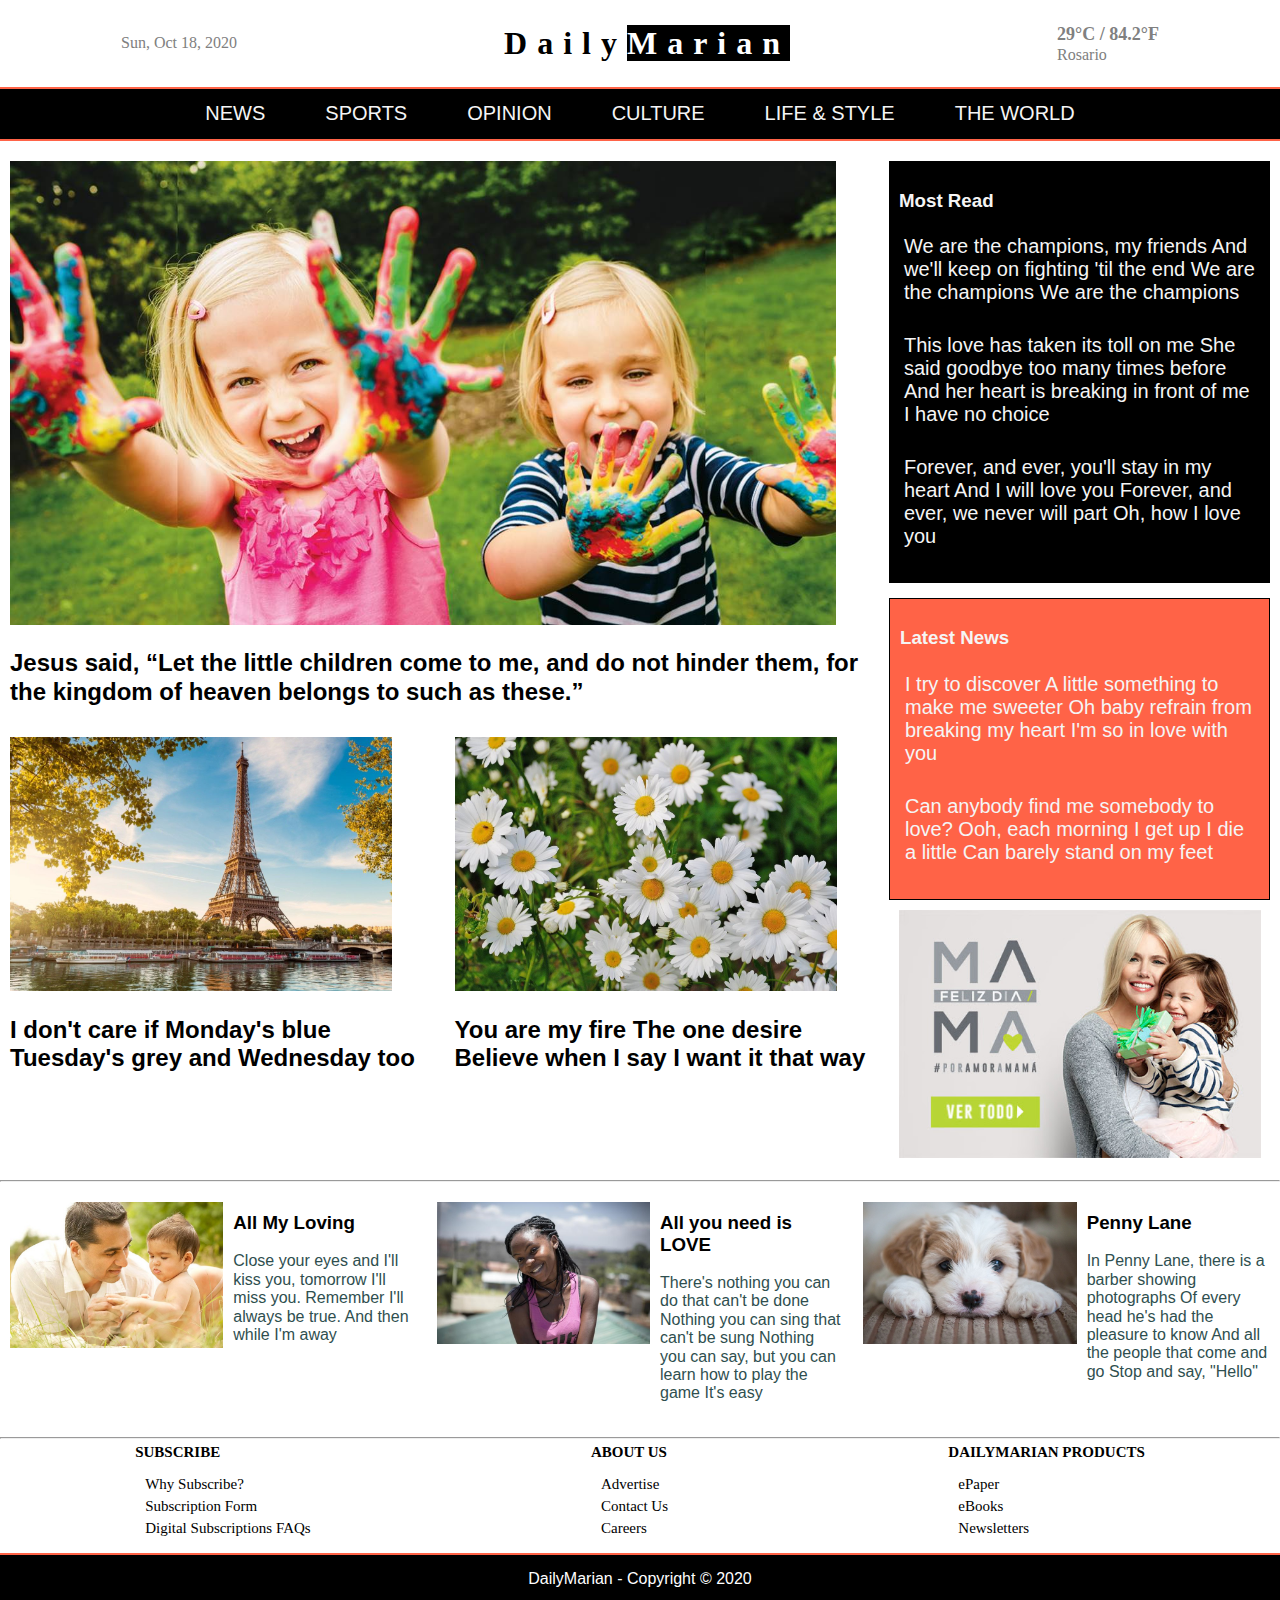
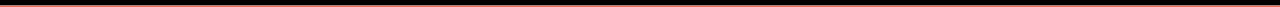
==== commit 769f589c: "Validaciones iniciales" ====
--- a/index.html
+++ b/index.html
@@ -212,14 +212,14 @@
    <section class="pies">
        <div class="pie1">
         <h4 class="mobile">
-            <a href="#">
+            <a href="subscription.html">
                 Subscribe
             </a>
         </h4> 
            <h4 class="desktop">Subscribe</h4>
            <ul>
                <li><a href="#">Why Subscribe?</a></li>
-               <li><a href="#">Subscription Bundles</a></li>
+               <li><a href="subscription.html">Subscription Form</a></li>
                <li><a href="#">Digital Subscriptions FAQs</a></li>
            </ul>
        </div>
--- a/css/styles.css
+++ b/css/styles.css
@@ -190,8 +190,30 @@
     color: white;
     font-family: 'Trebuchet MS', 'Lucida Sans Unicode', 'Lucida Grande', 'Lucida Sans', Arial, sans-serif;
 }
-@media (min-width: 992px) {
-    
+#subscription{
+    border: solid 2px;
+    margin: 10px;
+    align-items: center;    
+    font-family: 'Trebuchet MS', 'Lucida Sans Unicode', 'Lucida Grande', 'Lucida Sans', Arial, sans-serif;
+
+}
+#subscription-in{
+    display: flex;
+    padding: 10px;
+}
+.subscription-item{
+    margin: 10px;
+}
+#subscription-in p.ok{
+    display: none;
+}
+
+#subscription-in p.error-nombre{
+   display: block;
+   color: tomato;
+}
+div.error{
+    color: tomato;
 }
 @media (min-width: 768px) {
     div#menu{
@@ -233,9 +255,15 @@
     nav,footer{
         border: hidden;
     }
-   ul.menu{
-     display: none;
+  ul.menu{
+      display: none;
+     /*display: flex;
+     flex-direction: column;
+     align-items: center;*/
    }
+    div#menu img{
+        max-width: 20%;
+    }  
     img.image-ppal,.image-sec{
         max-width: 100%;
     }
@@ -246,12 +274,7 @@
         margin-left: 10px;
         max-width: 90%;
     }
-    div.publi{
-        display: none;
-    }
-    div#menu img{
-        max-width: 20%;
-     }  
+   
     .pies ul{
         display: none;
     }
@@ -261,13 +284,17 @@
 }
  @media (max-width: 600px) {
     div#menu{
-        align-items: flex-start;   
+        align-items: center;   
     }
     div#date-time,#weather{
         display: none;
     }
-        
-    div#menu img{
-       max-width: 20%;
-    }  
-}
+    section.pies{
+        display: flex;
+        flex-direction: column;
+        align-items: center;
+    }
+    #subscription-in{
+        align-items: center;
+    }
+}
